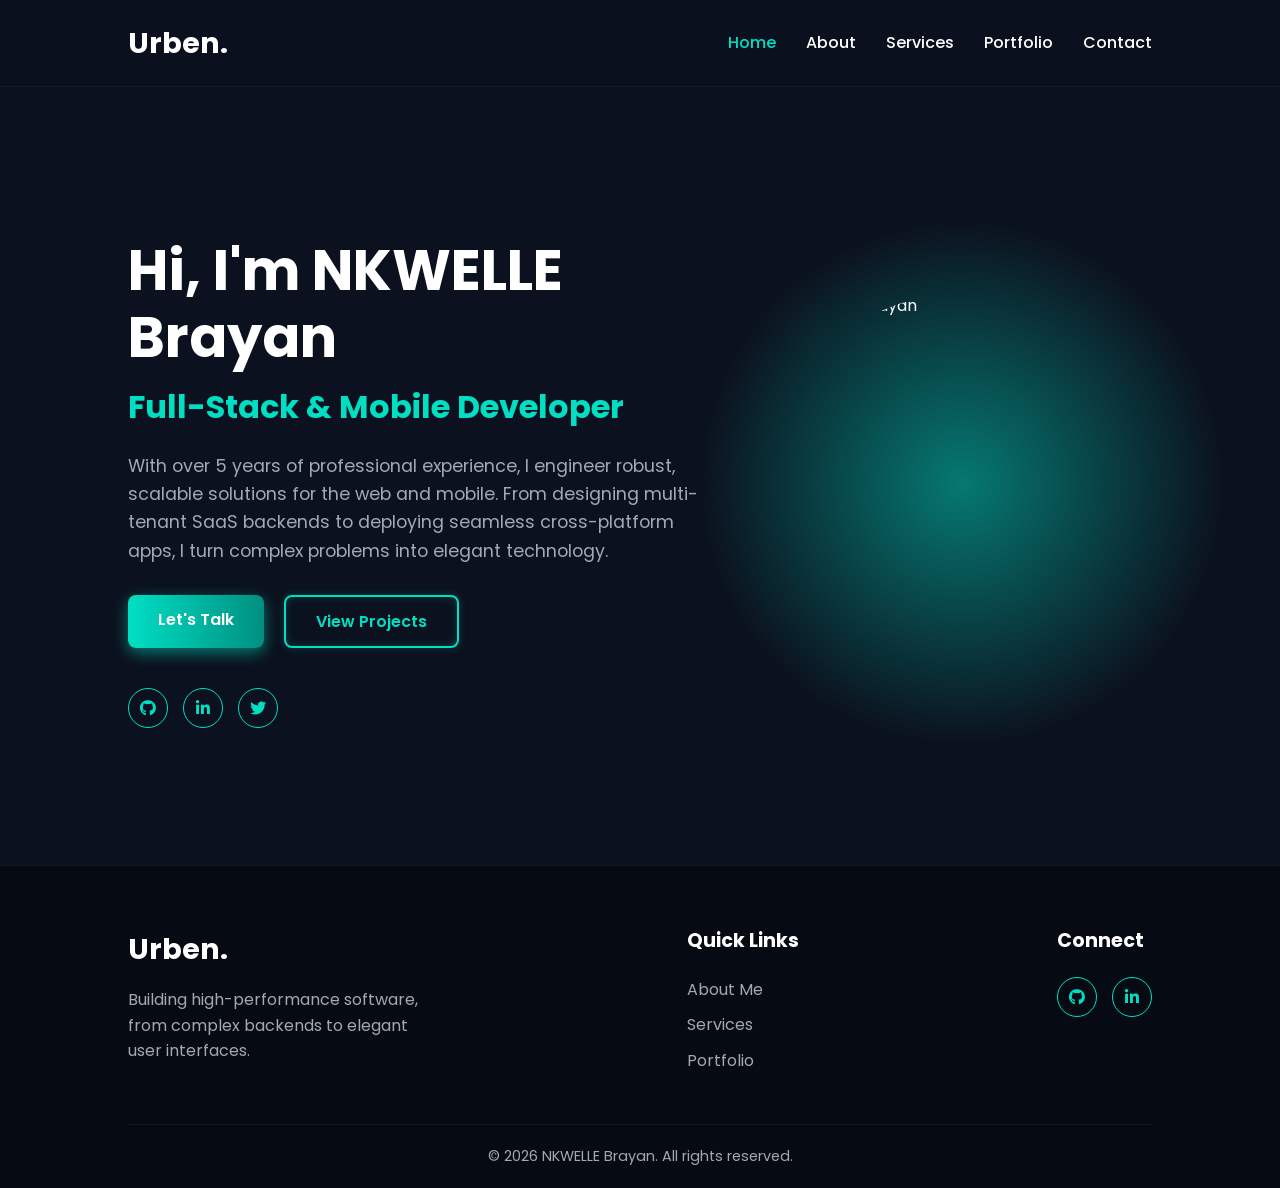
==== index.html @ b734f92d "portfolio ok" ====
<!DOCTYPE html>
<html lang="en">
<head>
    <meta charset="UTF-8">
    <meta name="viewport" content="width=device-width, initial-scale=1.0">
    <title>NKWELLE Brayan | Full-Stack Developer</title>
    <link href="https://fonts.googleapis.com/css2?family=Poppins:wght@400;500;600;700&display=swap" rel="stylesheet">
    <link rel="stylesheet" href="https://cdnjs.cloudflare.com/ajax/libs/font-awesome/6.4.0/css/all.min.css">
    <link rel="stylesheet" href="style.css">
</head>
<body>

    <header>
        <a href="index.html" class="logo">Urben.</a>
        <nav>
            <ul>
                <li><a href="index.html" class="active">Home</a></li>
                <li><a href="about.html">About</a></li>
                <li><a href="services.html">Services</a></li>
                <li><a href="portfolio.html">Portfolio</a></li>
                <li><a href="contact.html">Contact</a></li>
            </ul>
        </nav>
    </header>

    <main>
        <section class="hero">
            <div class="hero-content">
                <h1>Hi, I'm NKWELLE Brayan</h1>
                <h2>Full-Stack & Mobile Developer</h2>
                <p>With over 5 years of professional experience, I engineer robust, scalable solutions for the web and mobile. From designing multi-tenant SaaS backends to deploying seamless cross-platform apps, I turn complex problems into elegant technology.</p>
                
                <div class="btn-group" style="display: flex; gap: 20px; margin-bottom: 40px;">
                    <a href="contact.html" class="btn btn-primary">Let's Talk</a>
                    <a href="portfolio.html" class="btn btn-secondary">View Projects</a>
                </div>

                <div class="social-links">
                    <a href="#" class="social-icon"><i class="fab fa-github"></i></a>
                    <a href="#" class="social-icon"><i class="fab fa-linkedin-in"></i></a>
                    <a href="#" class="social-icon"><i class="fab fa-twitter"></i></a>
                </div>
            </div>

            <div class="hero-image">
                <div class="image-wrapper">
                    <img src="./profile.jpeg" alt="NKWELLE Brayan">
                </div>
            </div>
        </section>
    </main>

    <footer>
        <div class="footer-content">
            <div class="footer-brand">
                <a href="index.html" class="logo">Urben.</a>
                <p>Building high-performance software, from complex backends to elegant user interfaces.</p>
            </div>
            <div class="footer-links">
                <h4>Quick Links</h4>
                <ul>
                    <li><a href="about.html">About Me</a></li>
                    <li><a href="services.html">Services</a></li>
                    <li><a href="portfolio.html">Portfolio</a></li>
                </ul>
            </div>
            <div class="footer-social">
                <h4>Connect</h4>
                <div class="social-links">
                    <a href="#" class="social-icon"><i class="fab fa-github"></i></a>
                    <a href="#" class="social-icon"><i class="fab fa-linkedin-in"></i></a>
                </div>
            </div>
        </div>
        <div class="footer-bottom">
            <p>&copy; 2026 NKWELLE Brayan. All rights reserved.</p>
        </div>
    </footer>

</body>
</html>
---- style.css ----
:root {
    --bg-color: #0b111e;
    --bg-darker: #060a12;
    --accent-color: #00dfc4;
    --accent-glow: rgba(0, 223, 196, 0.5);
    --text-light: #ffffff;
    --text-gray: #a0aab2;
    --font-main: 'Poppins', sans-serif;
    --card-bg: #131c31;
    --border-color: rgba(255, 255, 255, 0.05);
}

* {
    margin: 0;
    padding: 0;
    box-sizing: border-box;
    font-family: var(--font-main);
}

body {
    background-color: var(--bg-color);
    color: var(--text-light);
    line-height: 1.6;
    display: flex;
    flex-direction: column;
    min-height: 100vh;
}

/* --- Navigation --- */
header {
    position: fixed;
    top: 0;
    width: 100%;
    padding: 20px 10%;
    display: flex;
    justify-content: space-between;
    align-items: center;
    background: rgba(11, 17, 30, 0.95);
    backdrop-filter: blur(10px);
    z-index: 1000;
    border-bottom: 1px solid var(--border-color);
}

.logo {
    font-size: 1.8rem;
    font-weight: 700;
    text-decoration: none;
    color: var(--text-light);
}

nav ul {
    list-style: none;
    display: flex;
    gap: 30px;
}

nav ul li a {
    text-decoration: none;
    color: var(--text-light);
    font-size: 1rem;
    font-weight: 500;
    transition: color 0.3s ease;
}

nav ul li a:hover,
nav ul li a.active {
    color: var(--accent-color);
}

/* --- Footer --- */
footer {
    margin-top: auto;
    background-color: var(--bg-darker);
    padding: 60px 10% 20px;
    border-top: 1px solid var(--border-color);
}

.footer-content {
    display: flex;
    justify-content: space-between;
    flex-wrap: wrap;
    gap: 40px;
    margin-bottom: 40px;
}

.footer-brand p {
    color: var(--text-gray);
    margin-top: 15px;
    max-width: 300px;
}

.footer-links h4, .footer-social h4 {
    color: var(--text-light);
    margin-bottom: 20px;
    font-size: 1.2rem;
}

.footer-links ul {
    list-style: none;
}

.footer-links ul li {
    margin-bottom: 10px;
}

.footer-links ul li a {
    color: var(--text-gray);
    text-decoration: none;
    transition: color 0.3s ease;
}

.footer-links ul li a:hover {
    color: var(--accent-color);
}

.footer-bottom {
    text-align: center;
    padding-top: 20px;
    border-top: 1px solid var(--border-color);
    color: var(--text-gray);
    font-size: 0.9rem;
}

/* --- Global Layout Styles --- */
main {
    flex: 1;
    padding-top: 100px; /* Account for fixed header */
}

section {
    padding: 80px 10%;
}

.section-title {
    text-align: center;
    font-size: 2.5rem;
    margin-bottom: 20px;
    color: var(--text-light);
}

.section-title span {
    color: var(--accent-color);
}

.section-subtitle {
    text-align: center;
    color: var(--text-gray);
    margin-bottom: 60px;
    max-width: 600px;
    margin-inline: auto;
}

/* --- Buttons & Socials --- */
.btn {
    padding: 12px 30px;
    border-radius: 8px;
    font-size: 1rem;
    font-weight: 600;
    cursor: pointer;
    text-decoration: none;
    transition: all 0.3s ease;
    display: inline-block;
}

.btn-primary {
    background: linear-gradient(90deg, var(--accent-color), #008f80);
    color: var(--text-light);
    border: none;
    box-shadow: 0 5px 15px var(--accent-glow);
}

.btn-primary:hover {
    box-shadow: 0 5px 25px rgba(0, 223, 196, 0.8);
    transform: translateY(-2px);
}

.btn-secondary {
    background: transparent;
    color: var(--accent-color);
    border: 2px solid var(--accent-color);
    box-shadow: inset 0 0 10px rgba(0, 223, 196, 0.2), 0 0 10px rgba(0, 223, 196, 0.2);
}

.btn-secondary:hover {
    background: rgba(0, 223, 196, 0.1);
}

.social-links {
    display: flex;
    gap: 15px;
}

.social-icon {
    display: flex;
    justify-content: center;
    align-items: center;
    width: 40px;
    height: 40px;
    border-radius: 50%;
    color: var(--accent-color);
    border: 1px solid var(--accent-color);
    text-decoration: none;
    transition: all 0.3s ease;
}

.social-icon:hover {
    background-color: var(--accent-color);
    color: var(--bg-color);
}

/* --- Hero Section --- */
.hero {
    display: flex;
    justify-content: space-between;
    align-items: center;
    min-height: 85vh;
    gap: 50px;
}

.hero-content { flex: 1; max-width: 600px; }
.hero-content h1 { font-size: 3.5rem; line-height: 1.2; margin-bottom: 10px; }
.hero-content h2 { font-size: 2rem; color: var(--accent-color); margin-bottom: 20px; }
.hero-content p { color: var(--text-gray); margin-bottom: 30px; font-size: 1.1rem; }

.image-wrapper {
    position: relative;
    width: 380px;
    height: 380px;
    border-radius: 50%;
    display: flex;
    justify-content: center;
    align-items: center;
}

.image-wrapper::before {
    content: ''; position: absolute; width: 100%; height: 100%; border-radius: 50%;
    background: radial-gradient(circle, var(--accent-glow) 0%, transparent 70%); transform: scale(1.4);
}

.image-wrapper img { width: 100%; height: 100%; object-fit: cover; border-radius: 50%; z-index: 2; position: relative; }

/* --- About Page Details --- */
.about-grid { display: grid; grid-template-columns: 1fr 1fr; gap: 50px; align-items: center; margin-bottom: 80px; }
.tech-stack { display: flex; flex-wrap: wrap; gap: 10px; margin-top: 20px; }
.tech-badge { background: rgba(0, 223, 196, 0.1); color: var(--accent-color); padding: 8px 15px; border-radius: 20px; border: 1px solid rgba(0, 223, 196, 0.3); }

/* Timeline */
.timeline { position: relative; max-width: 800px; margin: 0 auto; padding-left: 30px; border-left: 2px solid var(--accent-color); }
.timeline-item { margin-bottom: 40px; position: relative; }
.timeline-item::before {
    content: ''; position: absolute; left: -39px; top: 0; width: 16px; height: 16px;
    border-radius: 50%; background: var(--bg-color); border: 3px solid var(--accent-color);
}
.timeline-date { color: var(--accent-color); font-weight: 600; margin-bottom: 5px; }
.timeline-content h3 { font-size: 1.3rem; margin-bottom: 10px; }
.timeline-content p { color: var(--text-gray); }

/* --- Services & Portfolio Grids --- */
.grid-3 { display: grid; grid-template-columns: repeat(auto-fit, minmax(300px, 1fr)); gap: 30px; }
.card { background: var(--card-bg); padding: 40px 30px; border-radius: 15px; border: 1px solid var(--border-color); transition: transform 0.3s ease; }
.card:hover { transform: translateY(-10px); border-color: rgba(0, 223, 196, 0.3); }
.card i { font-size: 2.5rem; color: var(--accent-color); margin-bottom: 20px; }
.card h3 { margin-bottom: 15px; }
.card p { color: var(--text-gray); font-size: 0.95rem; }

/* Portfolio specific */
.portfolio-card { padding: 0; overflow: hidden; display: flex; flex-direction: column; }
.portfolio-img { width: 100%; height: 220px; background: #1a2540; display: flex; justify-content: center; align-items: center; font-size: 3rem; color: var(--accent-color); }
.portfolio-info { padding: 25px; flex: 1; display: flex; flex-direction: column; }
.portfolio-info p { margin-bottom: 20px; flex: 1; }
.portfolio-link { color: var(--accent-color); text-decoration: none; font-weight: 600; margin-top: auto; }

/* --- Contact Page --- */
.contact-wrapper { display: flex; gap: 50px; background: var(--card-bg); padding: 50px; border-radius: 20px; border: 1px solid var(--border-color); }
.contact-info { flex: 1; }
.info-item { display: flex; align-items: center; gap: 15px; margin-bottom: 25px; }
.info-item i { width: 45px; height: 45px; background: rgba(0, 223, 196, 0.1); color: var(--accent-color); display: flex; justify-content: center; align-items: center; border-radius: 50%; font-size: 1.2rem; }
.contact-form { flex: 1; display: flex; flex-direction: column; gap: 20px; }
.contact-form input, .contact-form textarea { width: 100%; padding: 15px; background: var(--bg-color); border: 1px solid rgba(255, 255, 255, 0.1); border-radius: 8px; color: var(--text-light); }
.contact-form textarea { height: 150px; resize: none; }

/* --- Responsive --- */
@media (max-width: 992px) {
    header { padding: 20px 5%; }
    nav ul { display: none; }
    .hero, .about-grid, .contact-wrapper { flex-direction: column; text-align: center; }
    .hero-content h1 { font-size: 2.8rem; }
    .image-wrapper { width: 300px; height: 300px; margin: 0 auto; }
    .tech-stack, .social-links { justify-content: center; }
    .timeline { padding-left: 20px; }
    .timeline-item::before { left: -29px; }
    .info-item { text-align: left; }
}
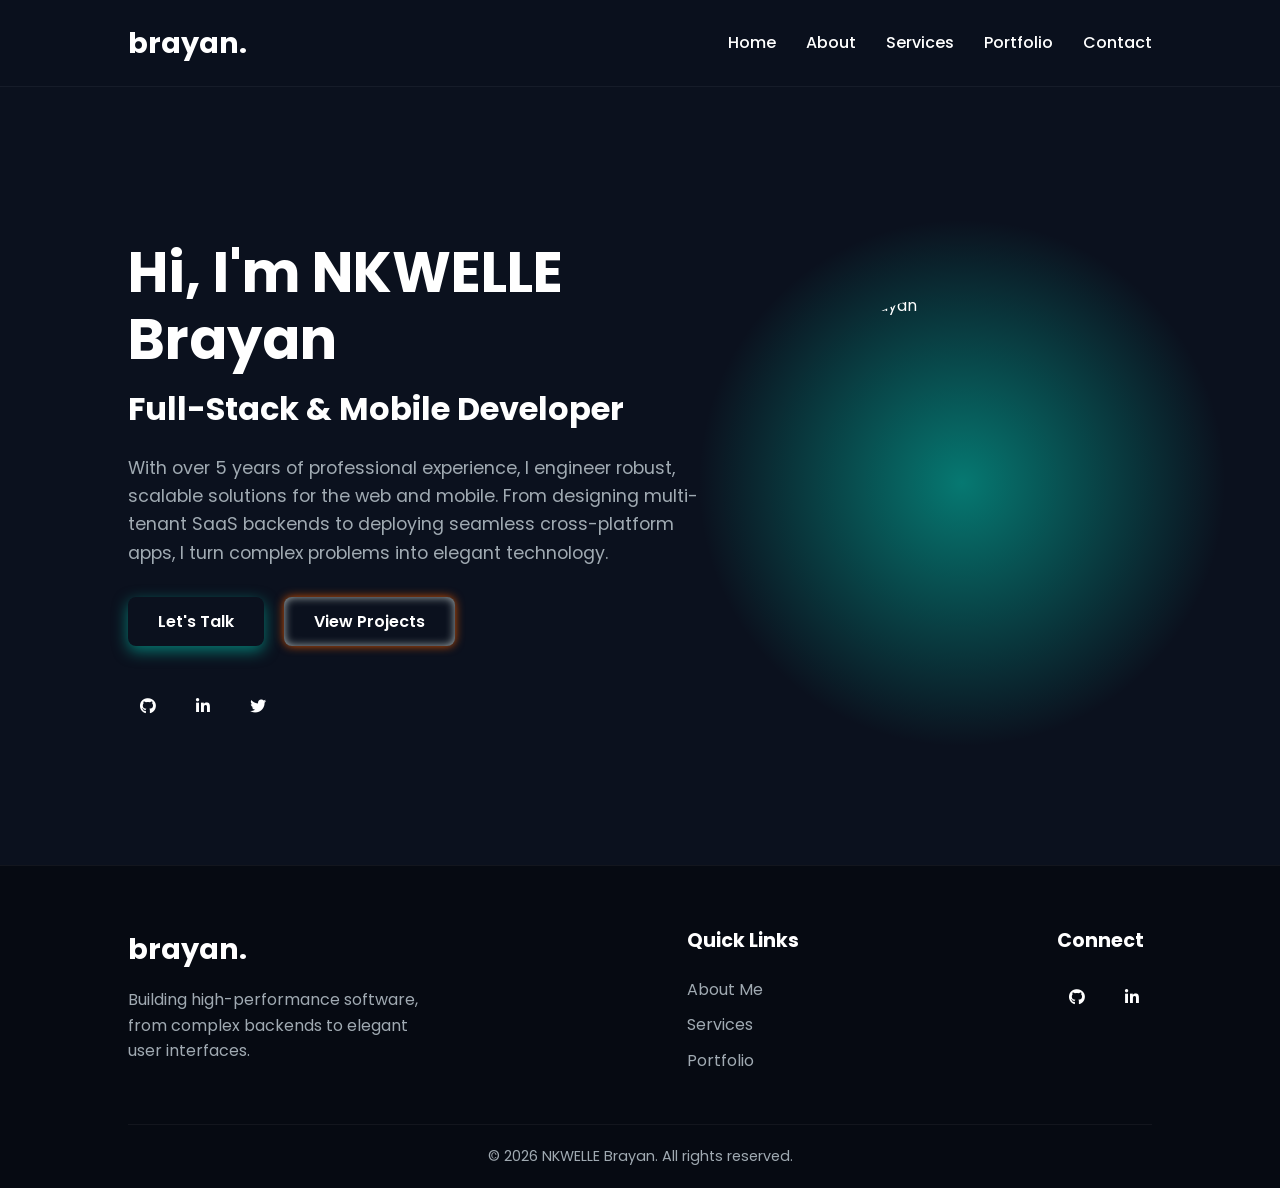
==== commit e642e724: "brayan" ====
--- a/index.html
+++ b/index.html
@@ -11,7 +11,7 @@
 <body>
 
     <header>
-        <a href="index.html" class="logo">Urben.</a>
+        <a href="index.html" class="logo">brayan.</a>
         <nav>
             <ul>
                 <li><a href="index.html" class="active">Home</a></li>
@@ -53,7 +53,7 @@
     <footer>
         <div class="footer-content">
             <div class="footer-brand">
-                <a href="index.html" class="logo">Urben.</a>
+                <a href="index.html" class="logo">brayan.</a>
                 <p>Building high-performance software, from complex backends to elegant user interfaces.</p>
             </div>
             <div class="footer-links">
--- a/style.css
+++ b/style.css
@@ -1,7 +1,7 @@
 :root {
     --bg-color: #0b111e;
     --bg-darker: #060a12;
-    --accent-color: #00dfc4;
+    --accent-color: #ff0000#00dfc4;
     --accent-glow: rgba(0, 223, 196, 0.5);
     --text-light: #ffffff;
     --text-gray: #a0aab2;
@@ -163,14 +163,14 @@
 }
 
 .btn-primary {
-    background: linear-gradient(90deg, var(--accent-color), #008f80);
+    background: linear-gradient(90deg, var(--accent-color), #8f0000f9);
     color: var(--text-light);
     border: none;
     box-shadow: 0 5px 15px var(--accent-glow);
 }
 
 .btn-primary:hover {
-    box-shadow: 0 5px 25px rgba(0, 223, 196, 0.8);
+    box-shadow: 0 5px 25px rgba(223, 0, 0, 0.977);
     transform: translateY(-2px);
 }
 
@@ -178,11 +178,11 @@
     background: transparent;
     color: var(--accent-color);
     border: 2px solid var(--accent-color);
-    box-shadow: inset 0 0 10px rgba(0, 223, 196, 0.2), 0 0 10px rgba(0, 223, 196, 0.2);
+    box-shadow: inset 0 0 10px rgba(183, 191, 190, 0.943), 0 0 10px rgba(223, 86, 0, 0.934);
 }
 
 .btn-secondary:hover {
-    background: rgba(0, 223, 196, 0.1);
+    background: rgba(223, 123, 0, 0.1);
 }
 
 .social-links {
@@ -242,7 +242,7 @@
 /* --- About Page Details --- */
 .about-grid { display: grid; grid-template-columns: 1fr 1fr; gap: 50px; align-items: center; margin-bottom: 80px; }
 .tech-stack { display: flex; flex-wrap: wrap; gap: 10px; margin-top: 20px; }
-.tech-badge { background: rgba(0, 223, 196, 0.1); color: var(--accent-color); padding: 8px 15px; border-radius: 20px; border: 1px solid rgba(0, 223, 196, 0.3); }
+.tech-badge { background: rgba(208, 223, 0, 0.1); color: var(--accent-color); padding: 8px 15px; border-radius: 20px; border: 1px solid rgba(0, 223, 196, 0.3); }
 
 /* Timeline */
 .timeline { position: relative; max-width: 800px; margin: 0 auto; padding-left: 30px; border-left: 2px solid var(--accent-color); }
@@ -258,7 +258,7 @@
 /* --- Services & Portfolio Grids --- */
 .grid-3 { display: grid; grid-template-columns: repeat(auto-fit, minmax(300px, 1fr)); gap: 30px; }
 .card { background: var(--card-bg); padding: 40px 30px; border-radius: 15px; border: 1px solid var(--border-color); transition: transform 0.3s ease; }
-.card:hover { transform: translateY(-10px); border-color: rgba(0, 223, 196, 0.3); }
+.card:hover { transform: translateY(-10px); border-color: rgba(223, 219, 0, 0.29); }
 .card i { font-size: 2.5rem; color: var(--accent-color); margin-bottom: 20px; }
 .card h3 { margin-bottom: 15px; }
 .card p { color: var(--text-gray); font-size: 0.95rem; }
